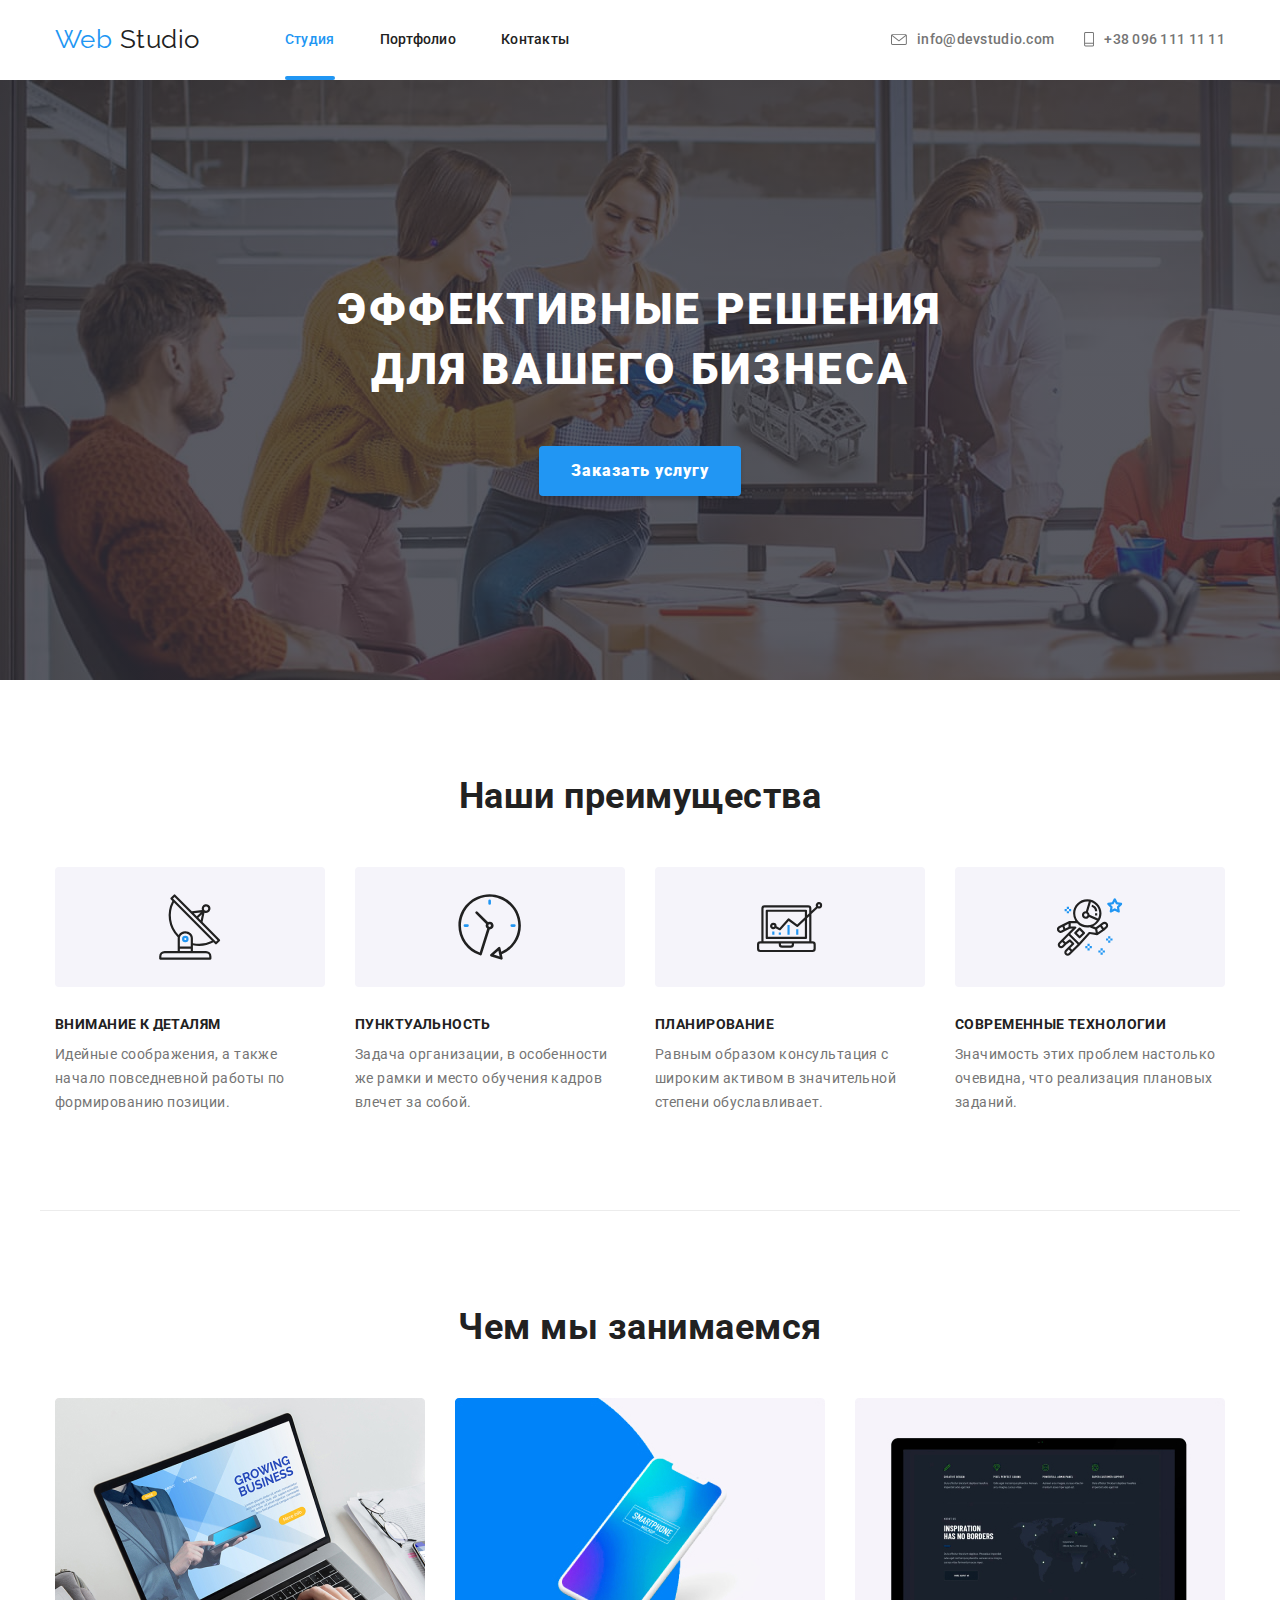
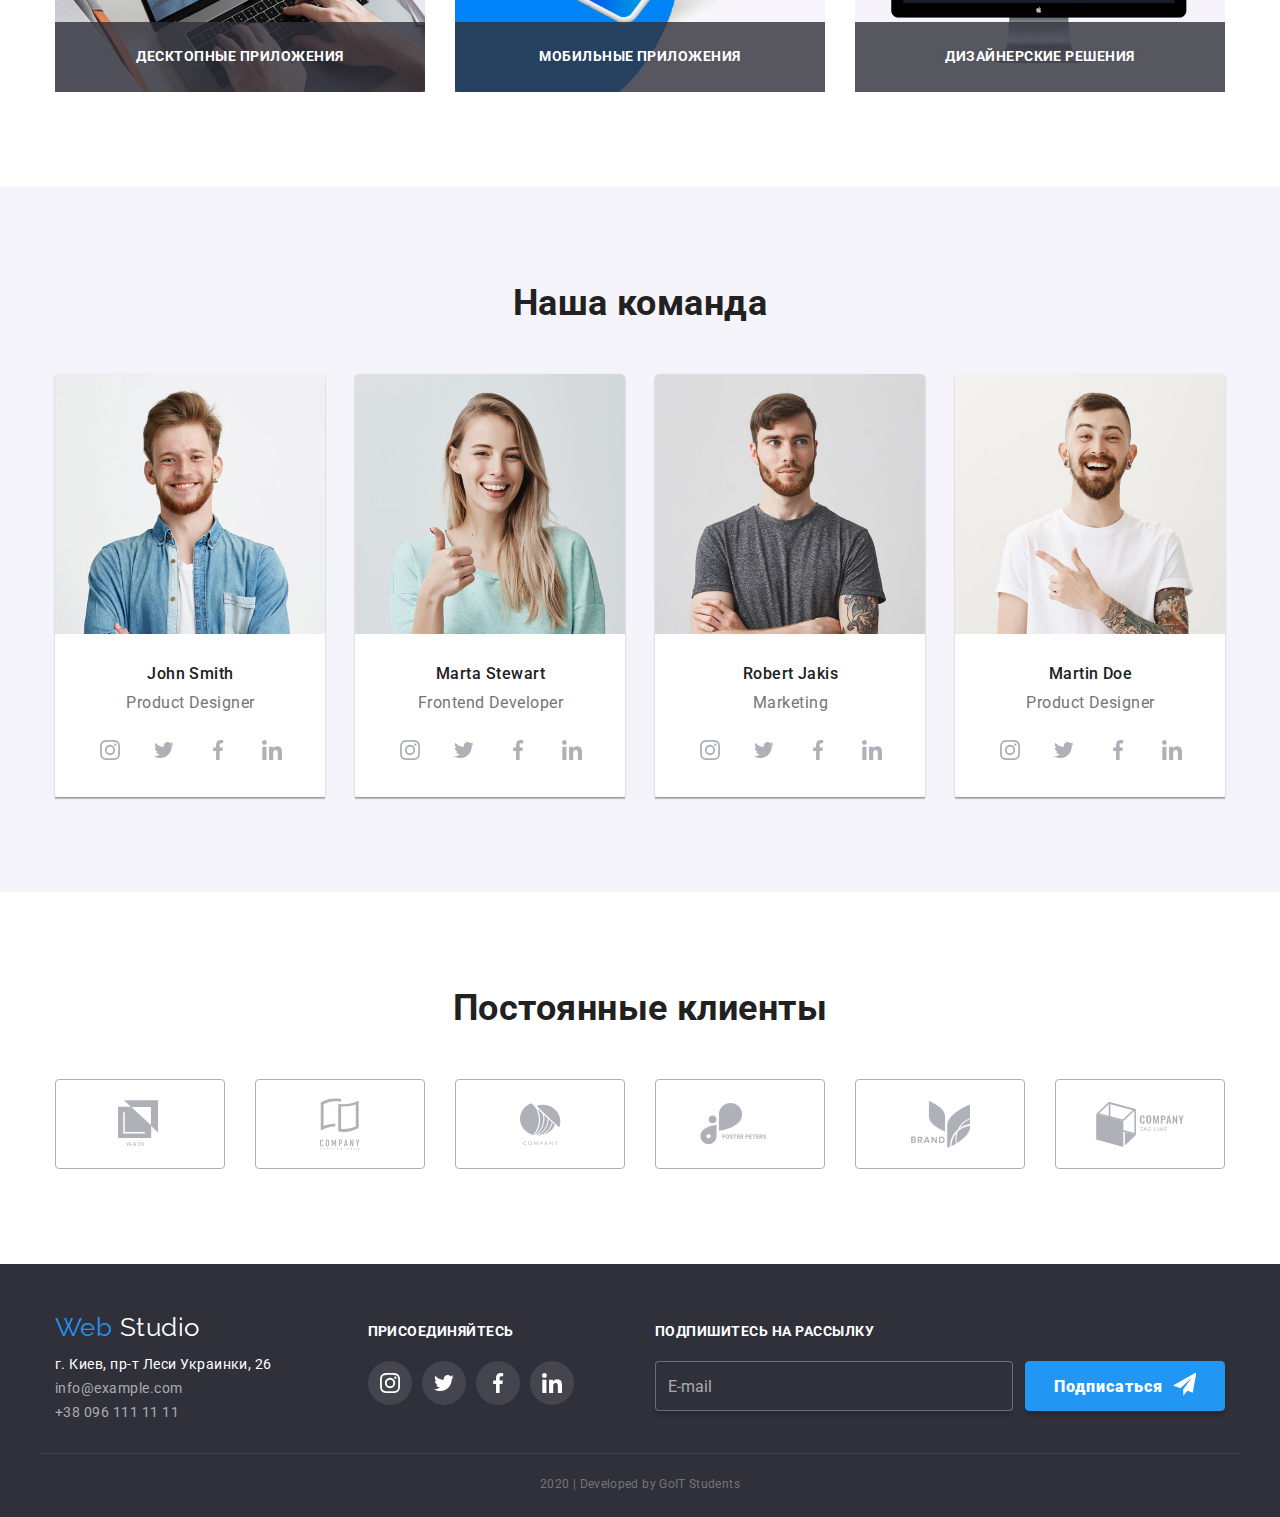
==== index.html @ a07b40d8 "add homework 6" ====
<!DOCTYPE html>
<html lang="ru">
  <head>
    <meta charset="UTF-8" />
    <meta name="viewport" content="width=device-width, initial-scale=1.0" />
    <title>Document</title>
    <link
      href="https://fonts.googleapis.com/css2?family=Raleway:wght@700&family=Roboto:wght@400;500;700&display=swap"
      rel="stylesheet"
    />
    <link
      rel="stylesheet"
      href="https://cdnjs.cloudflare.com/ajax/libs/modern-normalize/0.6.0/modern-normalize.min.css"
    />
    <link rel="stylesheet" href="./css/styles.css" />
  </head>
  <body>
    <!--Шапка файлу-->
    <header class="page-header">
      <nav class="container nav">
        <a href="" class="logo"> <span class="web-logo">Web</span> Studio </a>

        <ul class="site-nav list">
          <li class="item">
            <a href="./index.html" class="site-nav-link link current">Студия</a>
          </li>
          <li class="item">
            <a href="./portfolio.html" class="site-nav-link link">Портфолио</a>
          </li>
          <li class="item">
            <a href="" class="site-nav-link link">Контакты</a>
          </li>
        </ul>
        <ul class="address list">
          <li class="item-address">
            <a href="mailto:info@devstudio.com" class="address-link link">
              <svg class="icon" width="16px" height="11.2px">
                <use href="./images/sprite.svg#envelope"></use>
              </svg>
              info@devstudio.com
            </a>
          </li>
          <li class="item-address">
            <a href="tel:+380961111111" class="address-link link">
              <svg class="icon" width="10px" height="14.97px">
                <use href="./images/sprite.svg#Phone"></use>
              </svg>
              +38 096 111 11 11
            </a>
          </li>
        </ul>
      </nav>
    </header>
    <main>
      <!--MODALKA-->
      <div class="backdrop is-hidden" data-modal>   
        <div class="modal">
          <p class="text-modal">Оставьте свои данные, мы вам перезвоним</p>
          <form class="form">
            <div class="form-filed">
              <input type="text" name="name" id="name" class="form-input" placeholder=" ">            
              <label for="name" class="form-label">Имя</label>  
              <svg class="icon-modal" width="18px" height="18px">
                <use href="./images/modal.svg#person"></use>
              </svg>
            </div>
            <div class="form-filed">
              <input type="tel" name="telephone" id="telephone" class="form-input" placeholder=" ">            
              <label for="telephone" class="form-label">Телефон</label>  
              <svg class="icon-modal" width="20px" height="20px">
                <use href="./images/modal.svg#phone"></use>
              </svg>                       
            </div>
            <div class="form-filed">
              <input type="email" name="email" id="email" class="form-input" placeholder=" ">
              <label for="email" class="form-label">
                Почта
              </label>
              <svg class="icon-modal" width="18px" height="18px">
                <use href="./images/modal.svg#envelope"></use>
              </svg>               
            </div>
            <div class="form-filed">
              <textarea name="comments" cols="30" rows="5" placeholder="Комментарий" class="form-input comments"></textarea>
            </div>
            <div class="form-filed">
            <label class="checkbox-lable">
              <input type="checkbox" class="checkbox">
              <span class="icon-checkbox"></span> 
              <span class="text-checkbox">Соглашаюсь с рассылкой и принимаю 
                <a href="" class="link-checkbox">Условия договора</a>  
              </span>             
            </label>              
            </div>
            <button type="submit" class="button button-submit">Отправить</button>
          </form>
          <button class="close" data-modal-close>
            <svg class="icon-close" width="18px" height="18px">
              <use href="./images/modal.svg#close-black"></use>
            </svg>
          </button>
        </div>
      </div>

      <!---Герой-->
      <section class="hero">

        <div class="container-hero">
          <h1 class="hero-title">эффективные решения для вашего бизнеса</h1>
          <button class="button" data-modal-open>Заказать услугу</button>
        </div>
      </section>
      <!--Наши преимущества-->
      <section class="section">
        <div class="container offer">
          <h2 class="section-title">Наши преимущества</h2>
          <ul class="feature-list list">
            <li class="item-advantages">
              <div class="advantages">
                <svg class="antenna" width="65.32px" height="70px">
                  <use href="./images/sprite.svg#antenna"></use>
                </svg>
              </div>
              <h3 class="title">Внимание к деталям</h3>
              <p class="text">
                Идейные соображения, а также начало повседневной работы по
                формированию позиции.
              </p>
            </li>
            <li class="item-advantages">
              <div class="advantages">
                <svg class="antenna" width="65.32px" height="70px">
                  <use href="./images/sprite.svg#clock"></use>
                </svg>
              </div>
              <h3 class="title">Пунктуальность</h3>
              <p class="text">
                Задача организации, в особенности же рамки и место обучения
                кадров влечет за собой.
              </p>
            </li>
            <li class="item-advantages">
              <div class="advantages">
                <svg class="antenna" width="65.32px" height="70px">
                  <use href="./images/sprite.svg#diagram"></use>
                </svg>
              </div>
              <h3 class="title">Планирование</h3>
              <p class="text">
                Равным образом консультация с широким активом в значительной
                степени обуславливает.
              </p>
            </li>
            <li class="item-advantages">
              <div class="advantages">
                <svg class="antenna" width="65.32px" height="70px">
                  <use href="./images/sprite.svg#astronaut"></use>
                </svg>
              </div>
              <h3 class="title">Современные технологии</h3>
              <p class="text">
                Значимость этих проблем настолько очевидна, что реализация
                плановых заданий.
              </p>
            </li>
          </ul>
        </div>
      </section>
      <!--Чем занимаемся-->
      <section class="section line">
        <div class="container">
          <h2 class="section-title">Чем мы занимаемся</h2>
          <ul class="feature-list list">
            <li class="item-work">
              <a href="" class="link work">
                <img src="./images/desktop-applications.jpg" alt="computer" />
                <h3 class="feature-title">Десктопные приложения</h3>
              </a>
            </li>
            <li class="item-work">
              <a href="" class="link work">
                <img src="./images/mob-desk.jpg" alt="mobile" />
                <h3 class="feature-title">Мобильные приложения</h3>
              </a>
            </li>
            <li class="item-work">
              <a href="" class="link work">
                <img src="./images/design.jpg" alt="computer" />
                <h3 class="feature-title">Дизайнерские решения</h3>
              </a>
            </li>
          </ul>
        </div>
      </section>
      <!--Наша команда-->
      <section class="section team">
        <div class="container">
          <h2 class="section-title team">Наша команда</h2>
          <ul class="feature-list list">
            <li class="item-team">
                <div class="card">
                    <img src="./images/john-smith.jpg" alt="John Smith" class="comand-img"/>
                    <div class="card-content">
                        <h3 class="name-title">John Smith</h3>
                        <p class="profession">Product Designer</p>
                        <ul class="social list">
                            <li class="social-item">
                                <a href="" aria-label="Ссылка на Instagram" class="social-link link">
                                    <svg class="icon-link" width="20px" height="20px">
                                        <use href="./images/sprite.svg#instagram"></use>
                                    </svg>
                                </a>
                            </li>
                            <li class="social-item">
                            <a href="" aria-label="Ссылка на Twitter" class="social-link link">
                                <svg class="icon-link" width="20px" height="20px">
                                    <use href="./images/sprite.svg#twitter"></use>
                                </svg>
                                </a>
                            </li>
                            <li class="social-item">
                            <a href="" aria-label="Ссылка на Facebook" class="social-link link">
                                    <svg class="icon-link" width="20px" height="20px">
                                        <use href="./images/sprite.svg#facebook"></use>
                                    </svg>
                                </a>
                            </li>
                            <li class="social-item">
                                <a href="" aria-label="Ссылка на LinkedIn" class="social-link link">
                                    <svg class="icon-link" width="20px" height="20px">
                                        <use href="./images/sprite.svg#linkedin"></use>
                                    </svg>
                                </a>
                            </li>
                        </ul>
                    </div>
                </div>
            </li>
            <li class="item-team">
              <div class="card">
                <img src="./images/marta-stewart.jpg" alt="Marta Stewart" class="comand-img"/>
                <div class="card-content">
                  <h3 class="name-title">Marta Stewart</h3>
                  <p class="profession">Frontend Developer</p>
                  <ul class="social list">
                    <li class="social-item">
                        <a href="" aria-label="Ссылка на Instagram" class="social-link link">
                            <svg class="icon-link" width="20px" height="20px">
                                <use href="./images/sprite.svg#instagram"></use>
                            </svg>
                        </a>
                    </li>
                    <li class="social-item">
                      <a href="" aria-label="Ссылка на Twitter" class="social-link link">
                        <svg class="icon-link" width="20px" height="20px">
                            <use href="./images/sprite.svg#twitter"></use>
                        </svg>
                        </a>
                    </li>
                    <li class="social-item">
                      <a href="" aria-label="Ссылка на Facebook" class="social-link link">
                            <svg class="icon-link" width="20px" height="20px">
                                <use href="./images/sprite.svg#facebook"></use>
                            </svg>
                        </a>
                    </li>
                    <li class="social-item">
                        <a href="" aria-label="Ссылка на LinkedIn" class="social-link link">
                            <svg class="icon-link" width="20px" height="20px">
                                <use href="./images/sprite.svg#linkedin"></use>
                            </svg>
                        </a>
                    </li>
                  </ul>
                </div>
              </div>
            </li>
            <li class="item-team">
              <div class="card">
                <img
                  src="./images/robert-jakis.jpg"
                  alt="Robert Jakis"
                  class="comand-img"
                />
                <div class="card-content">
                  <h3 class="name-title">Robert Jakis</h3>
                  <p class="profession">Marketing</p>
                  <ul class="social list">
                    <li class="social-item">
                        <a href="" aria-label="Ссылка на Instagram" class="social-link link">
                            <svg class="icon-link" width="20px" height="20px">
                                <use href="./images/sprite.svg#instagram"></use>
                            </svg>
                        </a>
                    </li>
                    <li class="social-item">
                      <a href="" aria-label="Ссылка на Twitter" class="social-link link">
                        <svg class="icon-link" width="20px" height="20px">
                            <use href="./images/sprite.svg#twitter"></use>
                        </svg>
                        </a>
                    </li>
                    <li class="social-item">
                      <a href="" aria-label="Ссылка на Facebook" class="social-link link">
                            <svg class="icon-link" width="20px" height="20px">
                                <use href="./images/sprite.svg#facebook"></use>
                            </svg>
                        </a>
                    </li>
                    <li class="social-item">
                        <a href="" aria-label="Ссылка на LinkedIn" class="social-link link">
                            <svg class="icon-link" width="20px" height="20px">
                                <use href="./images/sprite.svg#linkedin"></use>
                            </svg>
                        </a>
                    </li>
                  </ul>
                </div>
              </div>
            </li>
            <li class="item-team">
              <div class="card">
                <img src="./images/martin-doe.jpg" alt="Martin Doe" class="comand-img"/>
                <div class="card-content">
                  <h3 class="name-title">Martin Doe</h3>
                  <p class="profession">Product Designer</p>
                  <ul class="social list">
                    <li class="social-item">
                        <a href="" aria-label="Ссылка на Instagram" class="social-link link">
                            <svg class="icon-link" width="20px" height="20px">
                                <use href="./images/sprite.svg#instagram"></use>
                            </svg>
                        </a>
                    </li>
                    <li class="social-item">
                      <a href="" aria-label="Ссылка на Twitter" class="social-link link">
                        <svg class="icon-link" width="20px" height="20px">
                            <use href="./images/sprite.svg#twitter"></use>
                        </svg>
                        </a>
                    </li>
                    <li class="social-item">
                        <a href="" aria-label="Ссылка на Facebook" class="social-link link">
                            <svg class="icon-link" width="20px" height="20px">
                                <use href="./images/sprite.svg#facebook"></use>
                            </svg>
                        </a>
                    </li>
                    <li class="social-item">
                        <a href="" aria-label="Ссылка на LinkedIn" class="social-link link">
                            <svg class="icon-link" width="20px" height="20px">
                                <use href="./images/sprite.svg#linkedin"></use>
                            </svg>
                        </a>
                    </li>
                  </ul>
                </div>
              </div>
            </li>
          </ul>
        </div>
      </section>

      <!--Постоянные клиенты-->
      <section class="section">
        <div class="container">
          <h2 class="section-title">Постоянные клиенты</h2>
          <ul class="clients list">
            <li class="item-company">
                <div class="company">
                    <a href="" aria-label="Ссылка на Ya&Go" class="clients-link link">
                        <svg class="icon-link" width="44.27px" height="49.23px">
                            <use href="./images/sprite.svg#logo-1"></use>
                        </svg>
                    </a>
                </div>
            </li>
            <li class="item-company">
                <div class="company">
                    <a href="" aria-label="Ссылка на Tagline Here" class="clients-link link">
                        <svg class="icon-link" width="40px" height="52px">
                            <use href="./images/sprite.svg#logo-2"></use>
                        </svg>
                    </a>
                </div>
            </li>
            <li class="item-company">
                <div class="company">
                    <a href="" aria-label="Ссылка на Company" class="clients-link link">
                        <svg class="icon-link" width="41px" height="42.6px">
                            <use href="./images/sprite.svg#logo-3"></use>
                        </svg>
                    </a>
                </div>
            </li>
            <li class="item-company">
                <div class="company">
                    <a href="" aria-label="Ссылка на Ya&Go Foster Peters" class="clients-link link">
                        <svg class="icon-link" width="79.66px" height="42.02px">
                            <use href="./images/sprite.svg#logo-4"></use>
                        </svg>
                    </a>
                </div>
            </li>
            <li class="item-company">
                <div class="company"> 
                    <a href="" aria-label="Ссылка на Ya&Go Brand" class="clients-link link">
                        <svg class="icon-link" width="59px" height="47px">
                            <use href="./images/sprite.svg#logo-5"></use>
                        </svg>
                    </a>
                </div>
            </li>
            <li class="item-company">
                <div class="company">
                    <a href="" aria-label="Ссылка на Ya&Go Tag Line" class="clients-link link">
                        <svg class="icon-link" width="88.48px" height="45.44px">
                            <use href="./images/sprite.svg#logo-6"></use>
                        </svg>
                    </a>
                </div>
            </li>
          </ul>
        </div>
      </section>
    </main>

    <!--Футтер-->
    <footer class="footer">
      <div class="container container-footer">
        <div class="address-footer">
          <a href="./index.html" class="logo alternative"><span class="web-logo">Web</span> Studio</a>
          <address class="address">
            <p class="text-address">г. Киев, пр-т Леси Украинки, 26</p>
            <ul class="address-list list">
                <li>
                  <a href="mailto:info@example.com" class="footer-address link">
                    info@example.com
                  </a>
                </li>
              <li>
                <a href="tel:380961111111" class="footer-address link">
                    +38 096 111 11 11
                </a>
              </li>
            </ul>
          </address>
        </div>

        <div class="join">
          <b class="call">присоединяйтесь</b>
          <ul class="social-company list">
            <li class="social-footer-item">
                <a href="" aria-label="Ссылка на Facebook" class="company-link link">
                    <svg class="icon-footer" width="20px" height="20px">
                        <use href="./images/sprite.svg#instagram"></use>
                    </svg>
                </a>
            </li>
            <li class="social-footer-item">
              <a href="" aria-label="Ссылка на Facebook" class="company-link link">
                <svg class="icon-footer" width="20px" height="20px">
                    <use href="./images/sprite.svg#twitter"></use>
                </svg>                  
            </a>
            </li>
            <li class="social-footer-item">
              <a href="" aria-label="Ссылка на Facebook" class="company-link link">
                <svg class="icon-footer" width="20px" height="20px">
                    <use href="./images/sprite.svg#facebook"></use>
                </svg>               
            </a>
            </li>
            <li class="social-footer-item">
                <a href="" aria-label="Ссылка на Facebook" class="company-link link">
                    <svg class="icon-footer" width="20px" height="20px">
                        <use href="./images/sprite.svg#linkedin"></use>
                    </svg>
                </a>
            </li>
          </ul>
        </div>
        <div class="subscription">
          <b class="call">Подпишитесь на рассылку</b>
          
          <form class="form-futer">
            <div class="email-form">

                <input type="email" name="email" placeholder="E-mail" class="email"/>

              <button class="subscribe button">
                <span class="text-subscribe">Подписаться </span> 
                  <svg class="icon-send" width="24px" height="24px">
                    <use href="./images/sprite.svg#icon-send"></use>
                  </svg>
              </button>
            </div>

          </form>
        </div>
      </div>
      <p class="copyright container">2020 | Developed by GoIT Students</p>
    </footer>
    <script src="./js/modal.js"></script>
  </body>
</html>
---- css/styles.css ----
/* белый #FFFFFF  */
/* акцент #2196F3 */
/* Заголовок #212121; */
/* цвет текста основа #757575; */
/* цвет фона страницы #E5E5E5*/
/* цвет фона вторичный #F5F4FA*/
/* цвет фона шапки rgba(0, 0, 0, 0.12)*/
/* цвет фона футера #2F303A*/

:root {
  --primery-text-color: #757575;
  --title-text-color: #212121;
  --footer-text-color: rgba(255, 255, 255, 0.6);
  --accent-color: #2196f3;
  --white-color: #ffffff;
  --footer-bottom-color: rgba(255, 255, 255, 0.6);
  --pg-background-color: #e5e5e5;
  --bg-footer-color: #2f303a;
  --bg-team-color: #f5f4fa;
  --bg-hero-color: rgba(47, 48, 58, 0.8);
  --social-color: #AFB1B8;
  --social-footer-color: #44454E;
  --corrent-color: #2196F3;
  --border-form-footer: rgba(255, 255, 255, 0.3);
  --bg-modal-icon: rgba(0, 0, 0, 0.2);
  --box-shadow-close: box-shadow: 0px 2px 1px rgba(0, 0, 0, 0.2), 
  0px 1px 1px rgba(0, 0, 0, 0.14), 0px 1px 3px rgba(0, 0, 0, 0.12);
  --border-color-input: rgba(33, 33, 33, 0.2); 
}


body {
  background-color: var(--white-color);
  color: var(--primery-text-color);
  font-family: Roboto, sans-serif;
  letter-spacing: 0.03em;
}

img {
  display: block;
  max-width: 100%;
  height: auto;
}

.section {
  padding-top: 95px;
  padding-bottom: 95px;

}


.container {
  width: 1200px;
  padding-left: 15px;
  padding-right: 15px;
  margin-left: auto;
  margin-right: auto;
}

.button {
  color: var(--white-color);
  background-color: var(--accent-color);
  font-family: inherit;
  font-weight: 900;
  font-size: 16px;
  line-height: 1.87;
  letter-spacing: 0.06em;
  border-radius: 4px;

  min-width: 200px;

  cursor: pointer;
}
.list {
  list-style: none;
  margin: 0;
  padding: 0;
}

.link {
  text-decoration: none;
}

        /* header*/

/* Logo */

.logo {
  color: var(--title-text-color);
  font-family: Raleway;
  font-size: 26px;
  line-height: 1.2;
  text-decoration: none;
}

.nav > .logo {
  margin-right: 85px;
}

.web-logo {
  color: var(--accent-color);
}
/* site nav*/

.item {
  position: relative;
}

.nav {
  display: flex;
  align-items: center;
}
.site-nav {
  display: flex;
}
.site-nav .item:not(:last-child) {
  margin-right: 45px;
}

.site-nav .site-nav-link {
  display: block;
  padding-top: 32px;
  padding-bottom: 32px;

  color: var(--title-text-color);
  font-weight: 500;
  font-size: 14px;
  line-height: 1.14;
  letter-spacing: 0.02em;

  transition: color 250ms cubic-bezier(0.4, 0, 0.2, 1);
}

.site-nav .link.current {
  color: var(--accent-color);
  font-family: Roboto;
  font-weight: 500;
  font-size: 14px;
  line-height: 1.14;
  letter-spacing: 0.02em;
}

.site-nav .link:hover,
.site-nav .link:focus {
  color: var(--accent-color);
}

.link.current::after {
  content: "";
  position: absolute;
  display: block;
  width: 100%;
  height: 4px;
  left: 0;
  bottom: 0;
  background-color: var(--corrent-color) ;
  border-radius: 2px;

  /*transition: transform 250ms cubic-bezier(0.4, 0, 0.2, 1);*/
  animation: line-current 250ms cubic-bezier(0.4, 0, 0.2, 1);
}

@keyframes line-current{
  from{
      transform: scaleY(0);
  }
  to{
    transform: scaleY(1);;
  }
}

/* номер і адреси*/

.nav > .address {
  display: flex;
  margin-left: auto;
}

.address .item-address:not(:last-child) {
  margin-right: 30px;
}
.address .address-link {
  color: var(--primery-text-color);
  font-weight: 500;
  font-size: 14px;
  line-height: 1.14;
  letter-spacing: 0.02em;
  display: flex;

  transition: color 250ms cubic-bezier(0.4, 0, 0.2, 1);

}

.icon {
    display: block;
    fill: currentColor;
    margin-right: 10px;
    margin-top: auto;
    margin-bottom: auto;
}

.address .address-link:hover,
.address .address-link:focus {
  color: var(--accent-color);
}

    /*MODALKA*/

.backdrop {
  position: fixed;
  top: 0;
  left: 0;
  width: 100%;
  height: 100%;
  background-color: var(--bg-modal-icon);

  opacity: 1;
  transition: opacity 250ms cubic-bezier(0.4, 0, 0.2, 1);

  z-index: 2000;
}

.backdrop.is-hidden {
  opacity: 0;
  pointer-events: none;
}

.backdrop.is-hidden .modal {
  transform: translate(-50%, -50%) scale(1.1);
}

.modal {
  position: absolute;
  top: 50%;
  left: 50%;

  width: 528px;
  height: 581px;

  background-color: var(--white-color);

  transform: translate(-50%, -50%) scale(1);
  transition: transform 250ms cubic-bezier(0.4, 0, 0.2, 1);
}

.text-modal {
  font-weight: bold;
  font-size: 20px;
  line-height: 1.15;
  text-align: center;
  letter-spacing: 0.03em;
  color: var(--title-text-color);

  margin: 40px 40px 30px 40px;
}

.form {
  margin-right: 40px;
  margin-left: 40px;
  text-align: center;
}

.form-filed {
  position: relative;
  margin-bottom: 28px;
}

.form-input {
  width: 100%;
  padding: 12px 18px 12px 42px;

  outline-color: var(--accent-color);
  border: 1px solid var(--border-color-input);
  box-sizing: border-box;
  border-radius: 4px;
  font: inherit;

  font-size: 14px;
  line-height: 1.14;
  letter-spacing: 0.01em;
  color: var(--title-text-color);

}

.form-input:not(:last-child) {
  height: 40px;
}

.form-label {
  position: absolute;
  top: 50%;
  left: 42px;
  transform: translateY(-50%);
  margin: 0;

  font-size: 14px;
  line-height: 1.14;
  letter-spacing: 0.01em; 

  transition: all 250ms cubic-bezier(0.4, 0, 0.2, 1);
}

.form-input:focus {
  /*border: 1px solid var(--border-color-input);*/
  border-color: var(--border-color-input);
}

.form-input:focus + .form-label {
  font-size: 12px;
  line-height: 14px; 
  color: var(--accent-color)
}

.form-input:focus + .form-label, 
.form-input:not(:placeholder-shown) + .form-label {
transform: translate(-26px, -37px);;
}

.icon-modal {
  position: absolute;
  top: 50%;
  left: 16px;
  transform: translateY(-50%);
}

.form-input:focus ~ .icon-modal {
  fill: var(--accent-color);
}

textarea {
  resize: none;
}

.text-checkbox {
  display: inline-block;

  padding-left: 23px;
  font-weight: normal;
  font-size: 14px;
  line-height: 1.71;
  letter-spacing: 0.03em;
  color: var(--primery-text-color);

  margin: 0;
}

.link-checkbox {
  color: var(--accent-color);
}

.icom-modal {
  position: absolute;
  top: 11px;
  left: 19px;
  transform: translateY(-50%);
}



.checkbox {
  /* -webkit-appearance: none;
  -moz-appearance: none;
  appearance: none;
  position: absolute; */

  position: absolute;
  width: 1px;
  height: 1px;
  margin: -1px;
  border: 0;
  padding: 0;
  clip: rect(0 0 0 0);
  overflow: hidden;


}

.icon-checkbox {
  position: absolute;
  top: 50%;
  transform: translateY(-50%);
  
  display: inline-block;
  width: 15px;
  height: 15px;
  margin-right: 8px;
  
  border: 2px solid var(--title-text-color);
  border-radius: 2px;

  transition:  transform 250ms cubic-bezier(0.4, 0, 0.2, 1);
}

.checkbox:checked + .icon-checkbox {
  border-color: transparent;
  background-color: var(--accent-color);
  background-origin: border-box;
  background-image: url(../images/ok.svg);
  background-size: contain;

}

.form-filed > .comments {
  padding: 12px 16px;
} 


.checkbox-lable {
  transition: transform 250ms linear;
}

.checkbox:checked ~ .checkbox-lable {
  transform: translateX(20px);
}

.button-submit {
  width: 200px;
  border: 1px solid var(--accent-color);
  padding: 10px 56px;
  box-shadow: 0px 4px 4px rgba(0, 0, 0, 0.15);
  border-radius: 4px;
}

.close {
  display: flex;
  justify-content: center;
  align-items: center;

  position: absolute;
  top: -9px;
  right: -10px;

  width: 30px;
  height: 30px; 
  padding: 0;
  border-radius: 50%;
  
  background-color: var(--white-color);
  border: 1px solid var(--white-color);
 
  box-shadow: 0px 2px 1px rgba(0, 0, 0, 0.2), 0px 1px 1px rgba(0, 0, 0, 0.14), 0px 1px 3px rgba(0, 0, 0, 0.12);;
}




/* Hero */

.hero {
  background-color: var(--bg-hero-color);
  background-image: linear-gradient(
      to right, var(--bg-hero-color),
      var(--bg-hero-color)
    ),
    url(../images/Header-img.jpg);

  max-width: 1600px;
  max-height: 600px;
  margin-left: auto;
  margin-right: auto;
  background-repeat: no-repeat;
}



.container-hero {
  margin-left: auto;
  margin-right: auto;
  width: 646px;
  text-align: center;

  padding-top: 200px;
  padding-bottom: 200px;
}

.hero-title {
  color: var(--white-color);
  font-weight: 900;
  font-size: 44px;
  line-height: 1.36;
  text-align: center;
  letter-spacing: 0.06em;
  text-transform: uppercase;

  margin-top: 0;
  margin-bottom: 46px;
}


.container-hero .button {
  border: none;
  padding: 10px 32px;
  box-shadow: 0px 4px 4px rgba(0, 0, 0, 0.15);
}
.hero-link.button {
  color: var(--white-color);
  background-color: var(--accent-color);
  font-family: inherit;
  font-weight: bold;
  font-size: 16px;
  line-height: 1.88;
  align-items: center;
  text-align: center;
  letter-spacing: 0.06em;

  /*border-radius: 4px;*/
  
}

/* Що ми пропонуєммо */


.section .section-title {
  color: var(--title-text-color);
  font-weight: bold;
  font-size: 36px;
  line-height: 1.17;
  text-align: center;

  margin-top: 0;
  margin-bottom: 0;
  padding-bottom: 50px;
}

/* Наши преимущества*/
.feature-list {
  display: flex;
  flex-wrap: wrap;
}

.feature-list .title {
  color: var(--title-text-color);
  font-weight: bold;
  font-size: 14px;
  line-height: 1.14;
  letter-spacing: 0.03em;
  text-transform: uppercase;

  margin-top: 0;
  margin-bottom: 10px;
}

.advantages {
  max-width: 270px;
  max-height: 120px;
  text-align: center;
  border-radius: 4px;

  background-color: var(--bg-team-color);
  padding: 25px 100px;
  margin-bottom: 30px;
}

.feature-list .item-advantages {
  width: 270px;
}
.feature-list .item-advantages:not(:last-child) {
  margin-right: 30px;
}

.text {
  color: var(--primery-text-color);
  font-size: 14px;
  line-height: 1.71;

  margin-top: 0;
  margin-bottom: 0;
}

/* Чем занимаемся */

.section.line {
    border-top: 1px solid #ececec;
    width: 1200px;
    margin-left: auto;
    margin-right: auto;
}

.feature-list .item-work:not(:last-child) {
  margin-right: 30px;
}

.item-work > .link {
  display: block;
  position: relative;
}


.feature-title {
  color: var(--white-color);
  font-weight: bold;
  font-size: 14px;
  line-height: 1.14;
  text-transform: uppercase;
  background-color: var(--bg-hero-color);
  text-align: center;
  padding-top: 27px;
  padding-bottom: 27px;

  position: absolute;
  bottom: 0;
  width: 100%;
  height: 70px;

  margin-top: 0;
  margin-bottom: 0;
}


/* Наша команда */

.section.team {
  background-color: var(--bg-team-color);
}

.feature-list > .item-team {
  text-align: center;
}

.card {
  border-top-left-radius: 4px;
  border-top-right-radius: 4px;
  overflow: hidden;

  box-shadow: 0px 2px 1px rgba(0, 0, 0, 0.2),
   0px 1px 1px rgba(0, 0, 0, 0.14),
   0px 1px 3px rgba(0, 0, 0, 0.12);
}

.card-content {
  background: #ffffff;
  border-right: 1px solid #ffffff;
  border-bottom: 1px solid #ffffff;
  border-left: 1px solid #ffffff;
  box-sizing: border-box;
  border-bottom-right-radius: 5px;
  border-bottom-left-radius: 5px;
  padding: 30px 31px 24px 32px;
}

.feature-list .name-title {
  color: var(--title-text-color);
  font-weight: 500;
  font-size: 16px;
  line-height: 1.19;

  margin-top: 0;
  margin-bottom: 10px;
}

.item-team {
  width: 270px;
}

.feature-list .item-team:not(:last-child) {
  margin-right: 30px;
}

.profession {
  color: var(--primery-text-color);
  font-size: 16px;
  line-height: 1.19;

  margin-top: 0;
  margin-bottom: 16px;
}
.social {
  display: flex;
}

.icon-link {
  fill: var(--social-color);

  transition: fill 250ms cubic-bezier(0.4, 0, 0.2, 1);

}
.social-link:hover .icon-link,
.social-link:focus .icon-link {
    fill: var(--white-color);
}


.social-link {
    display: flex;
    border: none;
    width: 44px;
    height: 44px;
    border-radius: 50%;

    justify-content: center;
    align-items: center;

    transition: background-color 250ms cubic-bezier(0.4, 0, 0.2, 1);

}

.social-link:hover,
.social-link:focus {
    background-color: var(--accent-color);
    fill: var(--white-color);
}

.social-item:not(:last-child) {
    margin-right: 10px;
}
  

/*Постоянные клиенты*/

.clients {
  display: flex;
  justify-content: space-between;
}

.clients-link {
    /*display: block;*/
    display: flex;
    width: 170px;
    height: 90px;

    justify-content: center;
    align-items: center;
    
    border: 1px solid #AFB1B8;
    box-sizing: border-box;
    border-radius: 4px;
  
    transition: border-color 250ms cubic-bezier(0.4, 0, 0.2, 1);
}

.clients-link:hover .icon-link,
.clients-link:focus .icon-link {
  fill: var(--accent-color);
  border-color: var(--accent-color);
}

.clients-link:hover,
.clients-link:focus {
  fill: var(--accent-color);
  border-color: var(--accent-color);
}

/* Футтер*/

.footer-address {
  color: var(--footer-text-color);
  font-size: 14px;
  font-style: normal;
  line-height: 1.71;
}

.footer-address:hover {
  color: var(--accent-color);
}

.call {
  display: block;
  color: var(--white-color);
  font-size: 14px;
  line-height: 1.14;
  text-transform: uppercase;
  margin-bottom: 21px;
}

.email {
  margin-right: 12px;
  color: var(--white-color);
}


.email-form {
  display: flex;
  flex-direction: row;
}

.email-form label {
    margin-right: 12px;
}


.email-form input {
  width: 358px;
  height: 50px;
  border: 1px solid var(--border-form-footer);
  box-shadow: 0px 4px 4px rgba(0, 0, 0, 0.15);
  border-radius: 4px;

  background-color: var(--bg-footer-color);
  padding: 18px 12px;

}

.email-form input::placeholder {
  color: var(--footer-bottom-color);
}

.input-footer {
  background-color: ver{var(--bg-footer-color)};
}


.subscribe {
  padding: 10px 28px;
  max-width: 200px;
  max-height: 50px;
  display: flex;
  box-shadow: 0px 4px 4px rgba(0, 0, 0, 0.15);
  border-radius: 4px;
  border: 1px solid var(--accent-color) ;
}
.text-subscribe {
  margin: 0 10px 0 0;
}

.company-link {
    display: flex;
    border: none;
    width: 44px;
    height: 44px;
    border-radius: 50%;
    background-color: var(--social-footer-color);

    justify-content: center;
    align-items: center;

    transition: background-color 250ms cubic-bezier(0.4, 0, 0.2, 1);
}

.social-footer-item:not(:last-child) {
    margin-right: 10px;
}

.icon-footer {
    fill: var(--white-color);
}

.social-company .company-link:hover,
.social-company .company-link:focus {
  background-color: var(--accent-color);
}

.icon-send {
 background-position: 148px 13px;
}
.footer {
  background-color: #2f303a;
}
.address-footer > .address {
  margin: 0;
}
.address-footer {
  width: 231px;
  display: flex;
  flex-direction: column;
}

.social-company {
  display: flex;
}
.join {
  width: 206px;
}
.subscription {
  width: 570px;
}

.container-footer {
  display: flex;
  justify-content: space-between;
  align-items: baseline;
  padding-top: 48px;
  padding-bottom: 28px;
}

.address-list {
  display: block;
}

.text-address {
  color: var(--white-color);
  font-style: normal;
  font-size: 14px;
  line-height: 1.71;

  margin-top: 0;
  margin-bottom: 0;
}

.alternative {
  color: var(--white-color);
  margin-bottom: 10px;
}

.copyright {
  border-top: 1px solid rgba(255, 255, 255, 0.1);
  text-align: center;
  padding-top: 18px;
  padding-bottom: 21px;
  font-size: 12px;
  line-height: 2;
  letter-spacing: 0.03em;
  margin-top: 0;
  margin-bottom: 0;
}
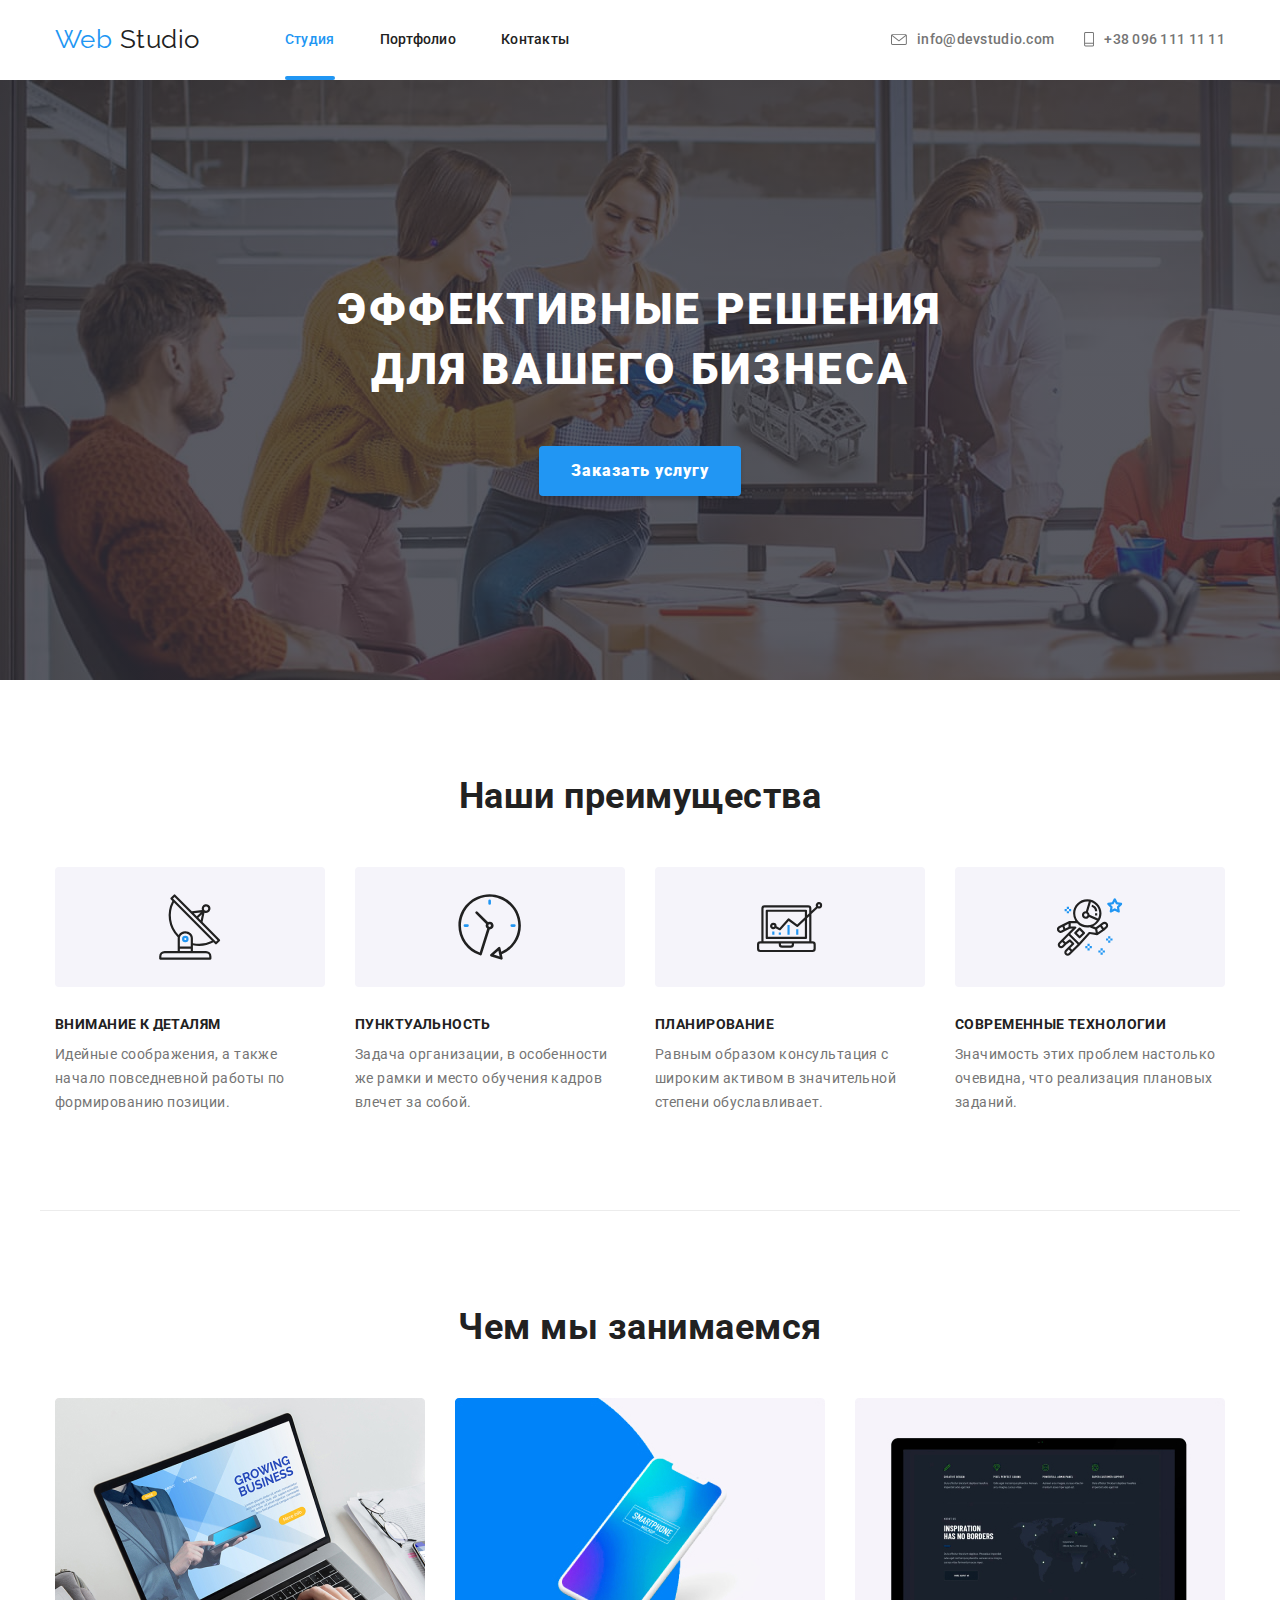
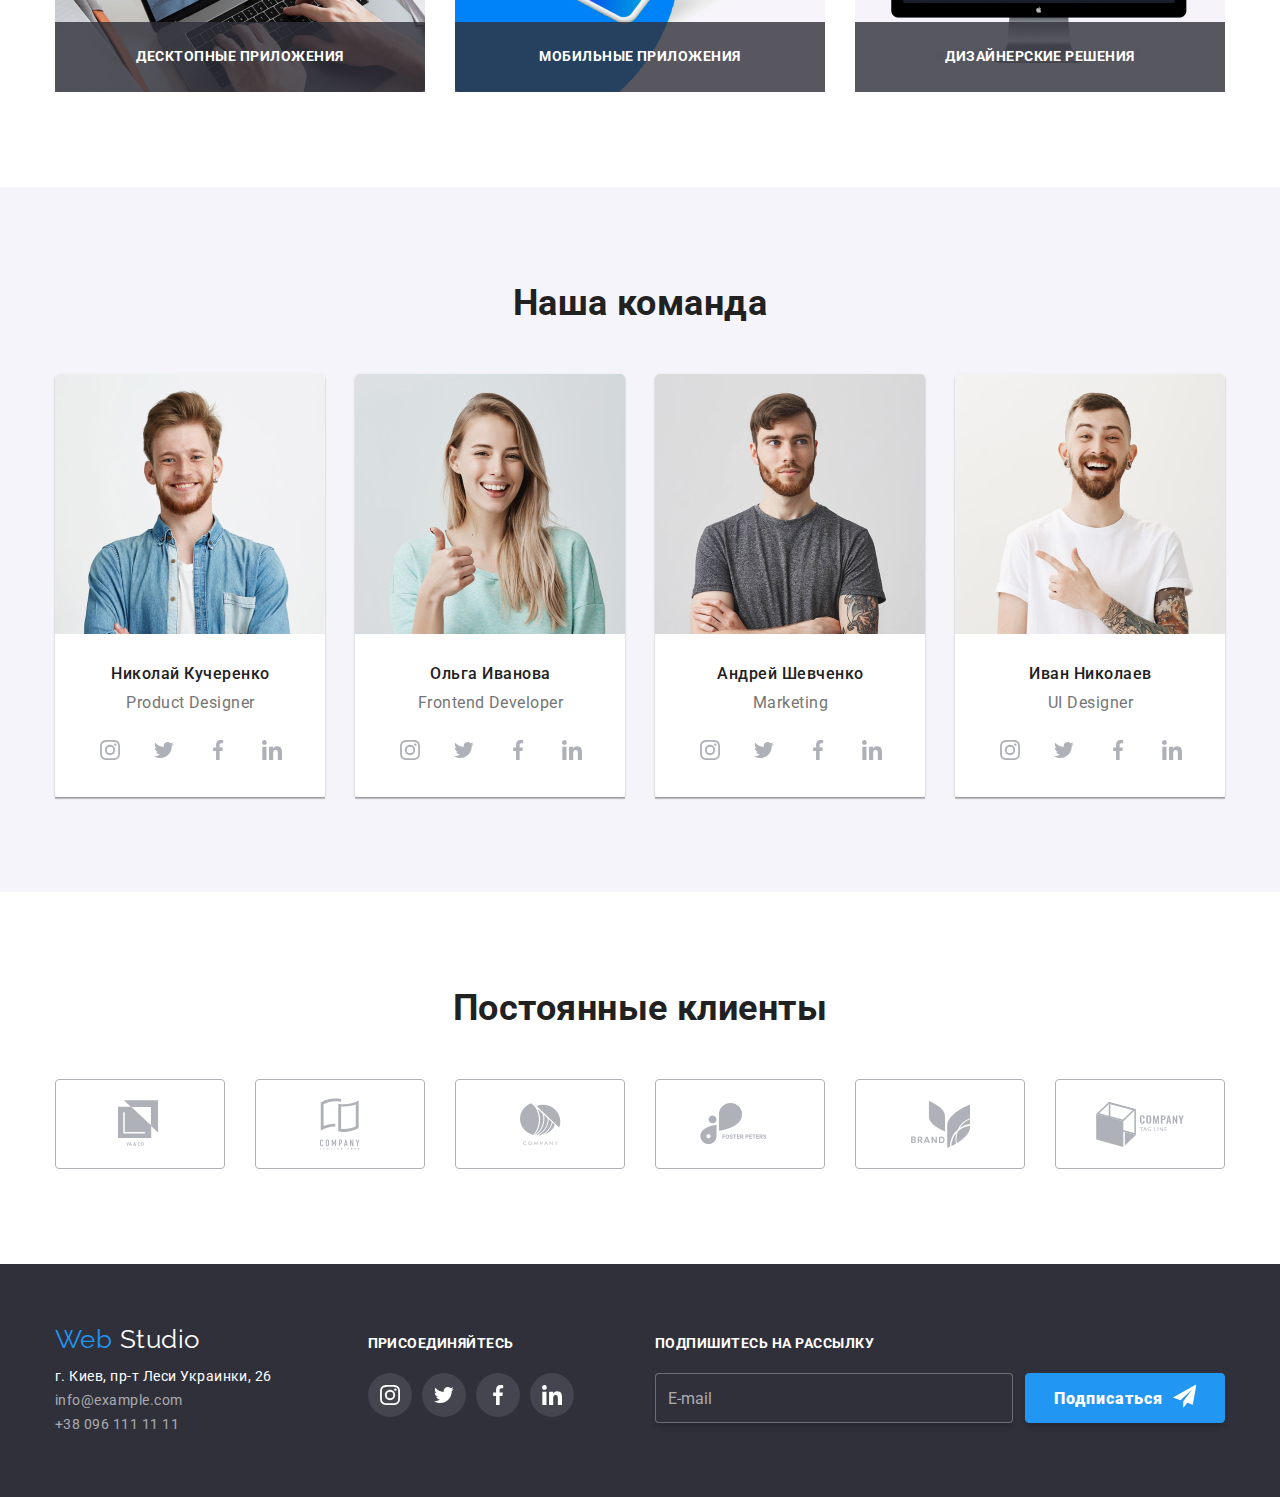
==== commit a44966ac: "portfolio page in scss" ====
--- a/index.html
+++ b/index.html
@@ -12,7 +12,7 @@
       rel="stylesheet"
       href="https://cdnjs.cloudflare.com/ajax/libs/modern-normalize/0.6.0/modern-normalize.min.css"
     />
-    <link rel="stylesheet" href="./css/styles.css" />
+    <link rel="stylesheet" href="./css/main.min.css"/>
   </head>
   <body>
     <!--Шапка файлу-->
@@ -201,7 +201,7 @@
                 <div class="card">
                     <img src="./images/john-smith.jpg" alt="John Smith" class="comand-img"/>
                     <div class="card-content">
-                        <h3 class="name-title">John Smith</h3>
+                        <h3 class="name-title">Николай Кучеренко</h3>
                         <p class="profession">Product Designer</p>
                         <ul class="social list">
                             <li class="social-item">
@@ -240,7 +240,7 @@
               <div class="card">
                 <img src="./images/marta-stewart.jpg" alt="Marta Stewart" class="comand-img"/>
                 <div class="card-content">
-                  <h3 class="name-title">Marta Stewart</h3>
+                  <h3 class="name-title">Ольга Иванова</h3>
                   <p class="profession">Frontend Developer</p>
                   <ul class="social list">
                     <li class="social-item">
@@ -283,7 +283,7 @@
                   class="comand-img"
                 />
                 <div class="card-content">
-                  <h3 class="name-title">Robert Jakis</h3>
+                  <h3 class="name-title">Андрей Шевченко</h3>
                   <p class="profession">Marketing</p>
                   <ul class="social list">
                     <li class="social-item">
@@ -322,8 +322,8 @@
               <div class="card">
                 <img src="./images/martin-doe.jpg" alt="Martin Doe" class="comand-img"/>
                 <div class="card-content">
-                  <h3 class="name-title">Martin Doe</h3>
-                  <p class="profession">Product Designer</p>
+                  <h3 class="name-title">Иван Николаев</h3>
+                  <p class="profession">UI Designer</p>
                   <ul class="social list">
                     <li class="social-item">
                         <a href="" aria-label="Ссылка на Instagram" class="social-link link">
@@ -429,8 +429,8 @@
     <footer class="footer">
       <div class="container container-footer">
         <div class="address-footer">
-          <a href="./index.html" class="logo alternative"><span class="web-logo">Web</span> Studio</a>
-          <address class="address">
+          <a href="./index.html" class="logo-alternative"><span class="web-logo">Web</span> Studio</a>
+          <address class="address-bottom">
             <p class="text-address">г. Киев, пр-т Леси Украинки, 26</p>
             <ul class="address-list list">
                 <li>
@@ -495,11 +495,9 @@
                   </svg>
               </button>
             </div>
-
           </form>
         </div>
       </div>
-      <p class="copyright container">2020 | Developed by GoIT Students</p>
     </footer>
     <script src="./js/modal.js"></script>
   </body>
--- a/css/main.min.css
+++ b/css/main.min.css
@@ -0,0 +1,2 @@
+body{background-color:#fff;color:#757575;font-family:Roboto, sans-serif;letter-spacing:0.03em}img{display:block;max-width:100%;height:auto}.footer{background-color:#2f303a}.container-footer{display:-webkit-box;display:-ms-flexbox;display:flex;-webkit-box-pack:justify;-ms-flex-pack:justify;justify-content:space-between;-webkit-box-align:baseline;-ms-flex-align:baseline;align-items:baseline;padding-top:60px;padding-bottom:60px}.hero-portfolio{padding-top:93px;padding-bottom:94px}.page-header-portfolio{border-bottom:1px solid #ececec}.logo{margin-right:85px}.web-logo{color:#2196f3}.logo,.logo-alternative{color:#212121;font-family:Raleway;font-size:26px;line-height:1.2;text-decoration:none}.link{text-decoration:none}.button-submit,.container-hero button,.subscribe{color:#fff;background-color:#2196f3;font-family:inherit;font-weight:900;font-size:16px;line-height:1.87;letter-spacing:0.06em;border-radius:4px;min-width:200px;cursor:pointer}.container{width:1200px;padding-left:15px;padding-right:15px;margin-left:auto;margin-right:auto}.section{padding-top:95px;padding-bottom:95px}.list{list-style:none;margin:0;padding:0}.item{position:relative}.item:not(:last-child){margin-right:45px}.nav{display:-webkit-box;display:-ms-flexbox;display:flex;-webkit-box-align:center;-ms-flex-align:center;align-items:center}.site-nav{display:-webkit-box;display:-ms-flexbox;display:flex}.link:hover,.link:focus{color:#2196f3}.site-nav-link{display:block;padding-top:32px;padding-bottom:32px;color:#212121;font-weight:500;font-size:14px;line-height:1.14;letter-spacing:0.02em;-webkit-transition:color 250ms cubic-bezier(0.4, 0, 0.2, 1);transition:color 250ms cubic-bezier(0.4, 0, 0.2, 1)}.link.current{color:#2196f3;font-family:Roboto;font-weight:500;font-size:14px;line-height:1.14;letter-spacing:0.02em}.link.current::after{content:"";position:absolute;display:block;width:100%;height:4px;left:0;bottom:0;background-color:#2196F3;border-radius:2px;-webkit-animation:line-current 250ms cubic-bezier(0.4, 0, 0.2, 1);animation:line-current 250ms cubic-bezier(0.4, 0, 0.2, 1)}@-webkit-keyframes line-current{from{-webkit-transform:scaleY(0);transform:scaleY(0)}to{-webkit-transform:scaleY(1);transform:scaleY(1)}}@keyframes line-current{from{-webkit-transform:scaleY(0);transform:scaleY(0)}to{-webkit-transform:scaleY(1);transform:scaleY(1)}}.address{display:-webkit-box;display:-ms-flexbox;display:flex;margin-left:auto}.address .item-address:not(:last-child){margin-right:30px}.address-link{color:#757575;font-weight:500;font-size:14px;line-height:1.14;letter-spacing:0.02em;display:-webkit-box;display:-ms-flexbox;display:flex;-webkit-transition:color 250ms cubic-bezier(0.4, 0, 0.2, 1);transition:color 250ms cubic-bezier(0.4, 0, 0.2, 1)}.address-link:hover,.address-link:focus{color:var(% accent-color)}.icon{display:block;fill:currentColor;margin-right:10px;margin-top:auto;margin-bottom:auto}.backdrop{position:fixed;top:0;left:0;width:100%;height:100%;background-color:rgba(0,0,0,0.2);opacity:1;-webkit-transition:opacity 250ms cubic-bezier(0.4, 0, 0.2, 1);transition:opacity 250ms cubic-bezier(0.4, 0, 0.2, 1);z-index:2000}.backdrop.is-hidden{opacity:0;pointer-events:none}.backdrop.is-hidden .modal{-webkit-transform:translate(-50%, -50%) scale(1.1);transform:translate(-50%, -50%) scale(1.1)}.modal{position:absolute;top:50%;left:50%;width:528px;height:581px;background-color:#fff;-webkit-transform:translate(-50%, -50%) scale(1);transform:translate(-50%, -50%) scale(1);-webkit-transition:-webkit-transform 250ms cubic-bezier(0.4, 0, 0.2, 1);transition:-webkit-transform 250ms cubic-bezier(0.4, 0, 0.2, 1);transition:transform 250ms cubic-bezier(0.4, 0, 0.2, 1);transition:transform 250ms cubic-bezier(0.4, 0, 0.2, 1), -webkit-transform 250ms cubic-bezier(0.4, 0, 0.2, 1)}.text-modal{font-weight:bold;font-size:20px;line-height:1.15;text-align:center;letter-spacing:0.03em;color:#212121;margin:40px 40px 30px 40px}.form{margin-right:40px;margin-left:40px;text-align:center}.form-filed{position:relative;margin-bottom:28px}.form-filed>.comments{padding:12px 16px}.form-input{width:100%;padding:12px 18px 12px 42px;outline-color:#2196f3;border:1px solid rgba(33,33,33,0.2);-webkit-box-sizing:border-box;box-sizing:border-box;border-radius:4px;font:inherit;font-size:14px;line-height:1.14;letter-spacing:0.01em;color:#212121;cursor:pointer}.form-input:not(:last-child){height:40px}.form-input:focus{border-color:rgba(33,33,33,0.2)}.form-label{position:absolute;top:50%;left:42px;-webkit-transform:translateY(-50%);transform:translateY(-50%);margin:0;font-size:14px;line-height:1.14;letter-spacing:0.01em;-webkit-transition:all 250ms cubic-bezier(0.4, 0, 0.2, 1);transition:all 250ms cubic-bezier(0.4, 0, 0.2, 1)}.form-input:focus+.form-label{font-size:12px;line-height:14px;color:#2196f3;-webkit-transform:translate(-26px, -37px);transform:translate(-26px, -37px)}.form-input:not(:placeholder-shown)+.form-label{-webkit-transform:translate(-26px, -37px);transform:translate(-26px, -37px)}.icon-modal{position:absolute;top:50%;left:16px;-webkit-transform:translateY(-50%);transform:translateY(-50%)}.form-input:focus ~ .icon-modal{fill:#2196f3}textarea{resize:none}.text-checkbox{display:inline-block;padding-left:23px;font-weight:normal;font-size:14px;line-height:1.71;letter-spacing:0.03em;color:#757575;margin:0}.link-checkbox{color:#2196f3}.icom-modal{position:absolute;top:11px;left:19px;-webkit-transform:translateY(-50%);transform:translateY(-50%)}.checkbox{position:absolute;width:1px;height:1px;margin:-1px;border:0;padding:0;clip:rect(0 0 0 0);overflow:hidden}.icon-checkbox{position:absolute;top:50%;-webkit-transform:translateY(-50%);transform:translateY(-50%);display:inline-block;width:15px;height:15px;margin-right:8px;border:2px solid #212121;border-radius:2px;-webkit-transition:-webkit-transform 250ms cubic-bezier(0.4, 0, 0.2, 1);transition:-webkit-transform 250ms cubic-bezier(0.4, 0, 0.2, 1);transition:transform 250ms cubic-bezier(0.4, 0, 0.2, 1);transition:transform 250ms cubic-bezier(0.4, 0, 0.2, 1), -webkit-transform 250ms cubic-bezier(0.4, 0, 0.2, 1)}.checkbox:checked+.icon-checkbox{border-color:transparent;background-color:#2196f3;background-origin:border-box;background-image:url(../images/ok.svg);background-size:contain}.checkbox-lable{-webkit-transition:-webkit-transform 250ms linear;transition:-webkit-transform 250ms linear;transition:transform 250ms linear;transition:transform 250ms linear, -webkit-transform 250ms linear}.checkbox:checked ~ .checkbox-lable{-webkit-transform:translateX(20px);transform:translateX(20px)}.button-submit{width:200px;border:1px solid #2196f3;padding:10px 56px;-webkit-box-shadow:0px 4px 4px rgba(0,0,0,0.15);box-shadow:0px 4px 4px rgba(0,0,0,0.15);border-radius:4px;-webkit-transition:background-color 250ms cubic-bezier(0.4, 0, 0.2, 1);transition:background-color 250ms cubic-bezier(0.4, 0, 0.2, 1)}.button-submit:hover,.button-submit:focus{background-color:#188CE8}.close{display:-webkit-box;display:-ms-flexbox;display:flex;-webkit-box-pack:center;-ms-flex-pack:center;justify-content:center;-webkit-box-align:center;-ms-flex-align:center;align-items:center;position:absolute;top:8px;right:8px;width:30px;height:30px;padding:0;border-radius:50%;background-color:#fff;border:1px solid #fff;border:1px solid rgba(0,0,0,0.1);cursor:pointer}.icon-close{-webkit-transition:fill 250ms cubic-bezier(0.4, 0, 0.2, 1);transition:fill 250ms cubic-bezier(0.4, 0, 0.2, 1)}.close:hover .icon-close,.icon-close .close:focus{fill:#2196f3}.hero{background-color:rgba(47,48,58,0.8);background-image:-webkit-gradient(linear, left top, right top, from(rgba(47,48,58,0.8)), to(rgba(47,48,58,0.8))),url(../images/Header-img.jpg);background-image:linear-gradient(to right, rgba(47,48,58,0.8), rgba(47,48,58,0.8)),url(../images/Header-img.jpg);max-width:1600px;max-height:600px;margin-left:auto;margin-right:auto;background-repeat:no-repeat}.container-hero{margin-left:auto;margin-right:auto;width:646px;text-align:center;padding-top:200px;padding-bottom:200px}.container-hero button{border:none;padding:10px 32px;-webkit-box-shadow:0px 4px 4px rgba(0,0,0,0.15);box-shadow:0px 4px 4px rgba(0,0,0,0.15)}.hero-title{color:#fff;font-weight:900;font-size:44px;line-height:1.36;text-align:center;letter-spacing:0.06em;text-transform:uppercase;margin-top:0;margin-bottom:46px}.container .section-title{color:#212121;font-weight:bold;font-size:36px;line-height:1.17;text-align:center;margin-top:0;margin-bottom:0;padding-bottom:50px}.feature-list{display:-webkit-box;display:-ms-flexbox;display:flex;-ms-flex-wrap:wrap;flex-wrap:wrap}.feature-list .title{color:#212121;font-weight:bold;font-size:14px;line-height:1.14;letter-spacing:0.03em;text-transform:uppercase;margin-top:0;margin-bottom:10px}.advantages{max-width:270px;max-height:120px;text-align:center;border-radius:4px;background-color:#f5f4fa;padding:25px 100px;margin-bottom:30px}.feature-list .item-advantages{width:270px}.feature-list .item-advantages:not(:last-child){margin-right:30px}.item-advantages .text{color:#757575;font-size:14px;line-height:1.71;margin-top:0;margin-bottom:0}.section.line{border-top:1px solid #ececec;width:1200px;margin-left:auto;margin-right:auto}.item-work:not(:last-child){margin-right:30px}.item-work>.link{display:block;position:relative}.feature-title{color:#fff;font-weight:bold;font-size:14px;line-height:1.14;text-transform:uppercase;background-color:rgba(47,48,58,0.8);text-align:center;padding-top:27px;padding-bottom:27px;position:absolute;bottom:0;width:100%;height:70px;margin-top:0;margin-bottom:0}.section.team{background-color:#f5f4fa}.item-team{width:270px}.feature-list>.item-team{text-align:center}.item-team:not(:last-child){margin-right:30px}.card{border-top-left-radius:4px;border-top-right-radius:4px;overflow:hidden;-webkit-box-shadow:0px 2px 1px rgba(0,0,0,0.2),0px 1px 1px rgba(0,0,0,0.14),0px 1px 3px rgba(0,0,0,0.12);box-shadow:0px 2px 1px rgba(0,0,0,0.2),0px 1px 1px rgba(0,0,0,0.14),0px 1px 3px rgba(0,0,0,0.12)}.card-content{background:#fff;border-right:1px solid #fff;border-bottom:1px solid #fff;border-left:1px solid #fff;-webkit-box-sizing:border-box;box-sizing:border-box;border-bottom-right-radius:5px;border-bottom-left-radius:5px;padding:30px 31px 24px 32px}.name-title{color:#212121;font-weight:500;font-size:16px;line-height:1.19;margin-top:0;margin-bottom:10px}.profession{color:#757575;font-size:16px;line-height:1.19;margin-top:0;margin-bottom:16px}.social{display:-webkit-box;display:-ms-flexbox;display:flex}.social-link{display:-webkit-box;display:-ms-flexbox;display:flex;border:none;width:44px;height:44px;border-radius:50%;-webkit-box-pack:center;-ms-flex-pack:center;justify-content:center;-webkit-box-align:center;-ms-flex-align:center;align-items:center;-webkit-transition:background-color 250ms cubic-bezier(0.4, 0, 0.2, 1);transition:background-color 250ms cubic-bezier(0.4, 0, 0.2, 1)}.social-link:hover,.social-link:focus{background-color:#2196f3;fill:#fff}.icon-link{fill:#AFB1B8;-webkit-transition:fill 250ms cubic-bezier(0.4, 0, 0.2, 1);transition:fill 250ms cubic-bezier(0.4, 0, 0.2, 1)}.social-link:hover .icon-link,.social-link:focus .icon-link{fill:#fff}.social-item:not(:last-child){margin-right:10px}.clients{display:-webkit-box;display:-ms-flexbox;display:flex;-webkit-box-pack:justify;-ms-flex-pack:justify;justify-content:space-between}.clients-link{display:-webkit-box;display:-ms-flexbox;display:flex;width:170px;height:90px;-webkit-box-pack:center;-ms-flex-pack:center;justify-content:center;-webkit-box-align:center;-ms-flex-align:center;align-items:center;border:1px solid #AFB1B8;-webkit-box-sizing:border-box;box-sizing:border-box;border-radius:4px;-webkit-transition:border-color 250ms cubic-bezier(0.4, 0, 0.2, 1);transition:border-color 250ms cubic-bezier(0.4, 0, 0.2, 1)}.clients-link:hover,.clients-link:focus{fill:#2196f3;border-color:#2196f3}.clients-link:hover .icon-link,.clients-link:focus .icon-link{fill:#2196f3;border-color:#2196f3}.footer-address{color:var(--footer-text-color);font-size:14px;font-style:normal;line-height:1.71}.footer-address:hover{color:#2196f3}.address-footer{width:231px;display:-webkit-box;display:-ms-flexbox;display:flex;-webkit-box-orient:vertical;-webkit-box-direction:normal;-ms-flex-direction:column;flex-direction:column}.logo-alternative{color:#fff;margin-bottom:10px}.text-address{color:#fff;font-style:normal;font-size:14px;line-height:1.71;margin-top:0;margin-bottom:0}.footer-address{color:rgba(255,255,255,0.6);font-size:14px;font-style:normal;line-height:1.71}.footer-address:hover{color:#2196f3}.address-bottom{display:block}.join{width:206px}.call{display:block;color:#fff;font-size:14px;line-height:1.14;text-transform:uppercase;margin-bottom:21px}.social-company{display:-webkit-box;display:-ms-flexbox;display:flex}.social-footer-item:not(:last-child){margin-right:10px}.company-link{display:-webkit-box;display:-ms-flexbox;display:flex;border:none;width:44px;height:44px;border-radius:50%;background-color:#44454E;-webkit-box-pack:center;-ms-flex-pack:center;justify-content:center;-webkit-box-align:center;-ms-flex-align:center;align-items:center;-webkit-transition:background-color 250ms cubic-bezier(0.4, 0, 0.2, 1);transition:background-color 250ms cubic-bezier(0.4, 0, 0.2, 1)}.company-link:hover,.company-link:focus{background-color:#2196f3}.icon-footer{fill:#fff}.subscription{width:570px}.call{display:block;color:#fff;font-size:14px;line-height:1.14;text-transform:uppercase;margin-bottom:21px}.email-form{display:-webkit-box;display:-ms-flexbox;display:flex;-webkit-box-orient:horizontal;-webkit-box-direction:normal;-ms-flex-direction:row;flex-direction:row}.email-form .email{width:358px;height:50px;border:1px solid rgba(255,255,255,0.3);-webkit-box-shadow:0px 4px 4px rgba(0,0,0,0.15);box-shadow:0px 4px 4px rgba(0,0,0,0.15);border-radius:4px;margin-right:12px;color:#fff;background-color:#2f303a;padding:18px 12px}.email-form .email::-webkit-input-placeholder{color:rgba(255,255,255,0.6)}.email-form .email:-ms-input-placeholder{color:rgba(255,255,255,0.6)}.email-form .email::-ms-input-placeholder{color:rgba(255,255,255,0.6)}.email-form .email::placeholder{color:rgba(255,255,255,0.6)}.subscribe{padding:10px 28px;max-width:200px;max-height:50px;display:-webkit-box;display:-ms-flexbox;display:flex;-webkit-box-shadow:0px 4px 4px rgba(0,0,0,0.15);box-shadow:0px 4px 4px rgba(0,0,0,0.15);border-radius:4px;border:1px solid #2196f3}.text-subscribe{margin:0 10px 0 0}
+/*# sourceMappingURL=main.min.css.map */